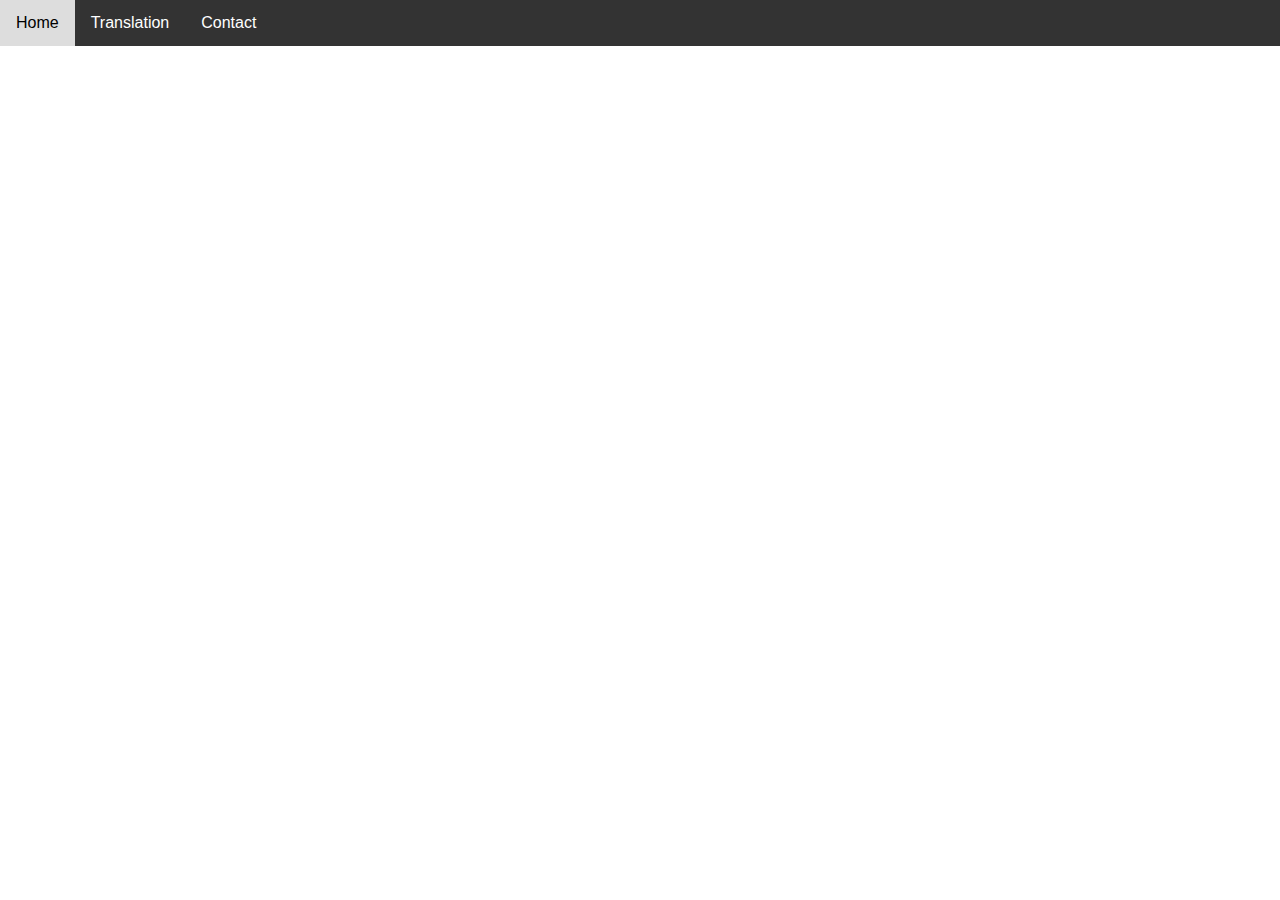
==== contacts.html @ 12cc0fe1 "Branch 1.0 commit" ====
<!DOCTYPE html>
<html lang="en">
<head>
    <meta charset="UTF-8">
    <meta name="viewport" content="width=device-width, initial-scale=1.0">
    <title>Tanya's Translation Services</title>
    <!-- Add your meta tags, stylesheets, and other head elements here -->
    <style>
        /* Add some basic styles for the navbar */
        body {
            font-family: Arial, sans-serif;
            margin: 0;
            padding: 0;
        }

        nav {
            background-color: #333;
            overflow: hidden;
        }

        nav a {
            float: left;
            display: block;
            color: white;
            text-align: center;
            padding: 14px 16px;
            text-decoration: none;
        }

        nav a:hover {
            background-color: #ddd;
            color: black;
        }
    </style>
</head>
<body>
    <!-- Your content goes here -->
    <nav>
        <a href="./index.html">Home</a>
        <a href="./translations.html">Translation</a>
        <a href="./contacts.html">Contact</a>
    </nav>
    <!-- Add your scripts, additional content, and other body elements here -->
</body>
</html>
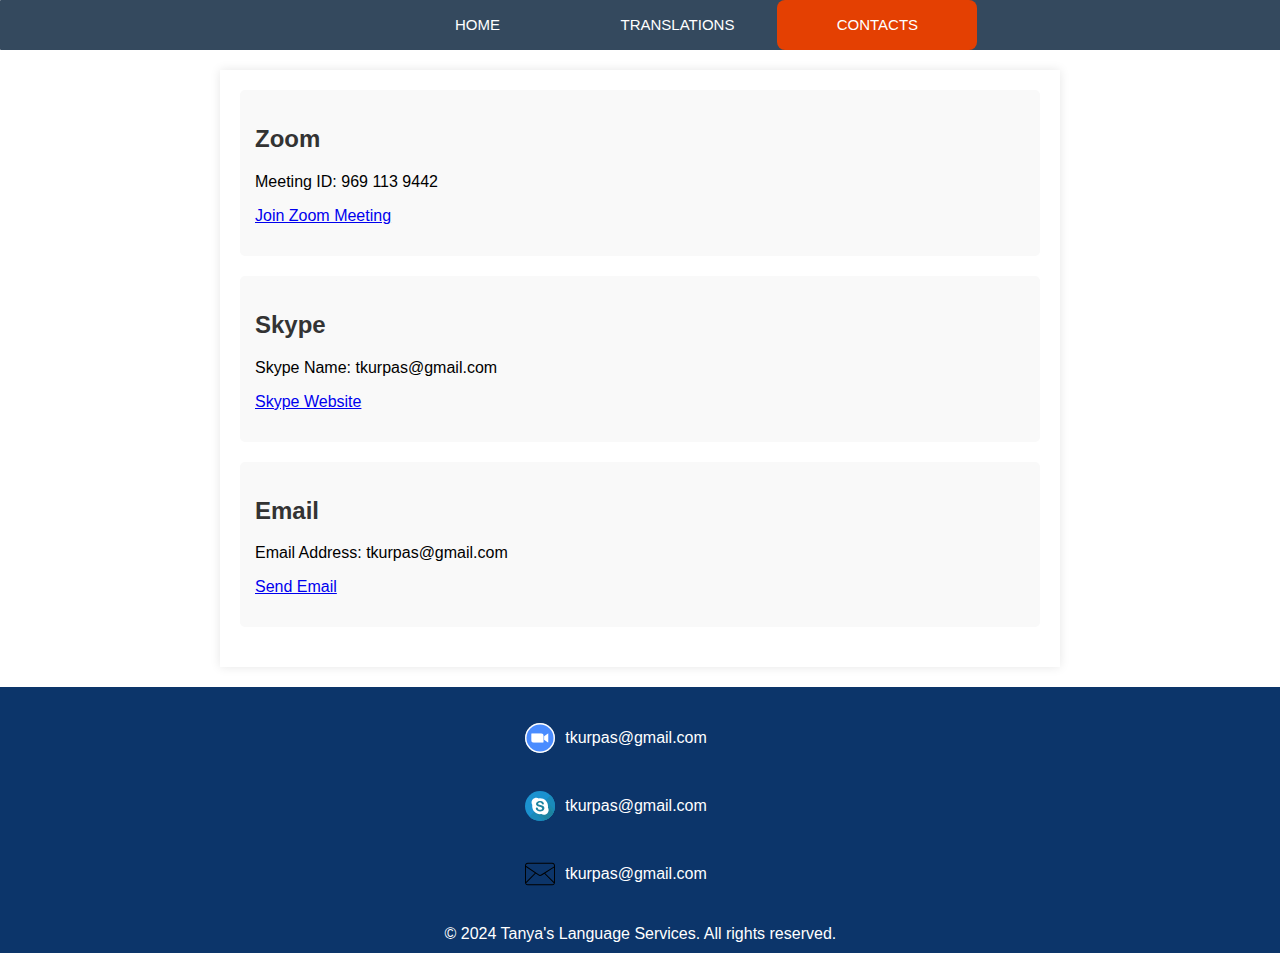
==== commit 611402ea: "commit to branch 1.3 - fixed navbar, added footer and contacts" ====
--- a/contacts.html
+++ b/contacts.html
@@ -3,43 +3,62 @@
 <head>
     <meta charset="UTF-8">
     <meta name="viewport" content="width=device-width, initial-scale=1.0">
-    <title>Tanya's Translation Services</title>
-    <!-- Add your meta tags, stylesheets, and other head elements here -->
-    <style>
-        /* Add some basic styles for the navbar */
-        body {
-            font-family: Arial, sans-serif;
-            margin: 0;
-            padding: 0;
-        }
-
-        nav {
-            background-color: #333;
-            overflow: hidden;
-        }
-
-        nav a {
-            float: left;
-            display: block;
-            color: white;
-            text-align: center;
-            padding: 14px 16px;
-            text-decoration: none;
-        }
-
-        nav a:hover {
-            background-color: #ddd;
-            color: black;
-        }
-    </style>
+    <title>Contacts</title>
+    <link rel="stylesheet" href="styles.css">
 </head>
 <body>
-    <!-- Your content goes here -->
+    
     <nav>
-        <a href="./index.html">Home</a>
-        <a href="./translations.html">Translation</a>
-        <a href="./contacts.html">Contact</a>
+        <div id="nav-items">
+            <a href="./index.html">Home</a>
+            <a href="./translations.html">Translations</a>
+            <a href="./contacts.html">Contacts</a>
+            <div class="animation start-contacts"></div>
+        </div>
     </nav>
-    <!-- Add your scripts, additional content, and other body elements here -->
+
+    <main>
+        <div class="contact">
+            <h2 class="c-plat">Zoom</h2>
+            <p>Meeting ID: 969 113 9442</p>
+            <p><a href="https://zoom.us/" target="_blank">Join Zoom Meeting</a></p>
+        </div>
+
+        <div class="contact">
+            <h2 class="c-plat">Skype</h2>
+            <p>Skype Name: tkurpas@gmail.com</p>
+            <p><a href="https://www.skype.com/" target="_blank">Skype Website</a></p>
+        </div>
+
+        <div class="contact">
+            <h2 class="c-plat">Email</h2>
+            <p>Email Address: tkurpas@gmail.com</p>
+            <p><a href="mailto:tkurpas@gmail.com">Send Email</a></p>
+        </div>
+    </main>
+
+<footer>
+    <ul>
+        <li class="footer-contact-item">
+            <img src="zoom.svg" id="zoom-svg" class="contacts-img">
+            <p class="footer-contacts-p">
+                tkurpas@gmail.com
+            </p>
+        </li>
+        <li class="footer-contact-item">
+            <img src="skype.svg" id="skype-svg" class="contacts-img">
+            <p class="footer-contacts-p">
+                tkurpas@gmail.com
+            </p>
+        </li>
+        <li class="footer-contact-item">
+            <img src="email.svg" id="email-svg" class="contacts-img">
+            <p class="footer-contacts-p">
+                tkurpas@gmail.com
+            </p>
+        </li>
+    </ul>
+    &copy; 2024 Tanya's Language Services. All rights reserved.
+</footer>
 </body>
 </html>
--- a/styles.css
+++ b/styles.css
@@ -0,0 +1,463 @@
+body {
+  font-family: Arial, sans-serif;
+  margin: 0;
+  padding: 0;
+}
+/*********************************************/
+nav {
+	/* margin: 27px auto 0; */
+	position: relative;
+	width: 1348px;
+	height: 50px;
+	background-color: #34495e;
+	border-radius: 1px;
+	font-size: 0;
+}
+nav a {
+	line-height: 50px;
+	height: 100%;
+	font-size: 15px;
+	display: inline-block;
+	position: relative;
+	z-index: 1;
+	text-decoration: none;
+	text-transform: uppercase;
+	text-align: center;
+	color: white;
+	cursor: pointer;
+}
+
+#nav-items {
+  position: absolute;
+  left: 28%;
+}
+
+nav .animation {
+	position: absolute;
+	height: 100%;
+	top: 0;
+	z-index: 0;
+	transition: all .5s ease 0s;
+	border-radius: 8px;
+}
+a:nth-child(1) {
+	width: 200px;
+}
+a:nth-child(2) {
+	width: 200px;
+}
+a:nth-child(3) {
+	width: 200px;
+}
+
+nav .start-home, a:nth-child(1):hover~.animation {
+	width: 200px;
+	left: 0;
+	background-color: #f9b234;
+}
+nav .start-translations, a:nth-child(2):hover~.animation {
+	width: 200px;
+	left: 200px;
+	background-color: #3ecd5e;
+}
+nav .start-contacts, a:nth-child(3):hover~.animation {
+	width: 200px;
+	left: 400px;
+	background-color: #e44002;
+}
+/* nav .start-portefolio, a:nth-child(4):hover~.animation {
+	width: 160px;
+	left: 310px;
+	background-color: #9b59b6;
+}
+nav .start-contact, a:nth-child(5):hover~.animation {
+	width: 120px;
+	left: 470px;
+	background-color: #e67e22;
+} */
+
+
+/* nav {
+  background-color: #0c356a;
+  overflow: hidden;
+  display: flex;
+  align-items: center;
+}
+
+nav a {
+  font-family: "Montserrat", sans-serif;
+  font-weight: 600;
+  float: left;
+  display: block;
+  color: #fff0ce;
+  text-align: center;
+  padding: 14px 16px;
+  text-decoration: none;
+  margin-left: 270px;
+}
+
+nav a:hover {
+  background-color: #ddd;
+  color: black;
+} */
+/*----------------------------------------------------*/
+#index-img {
+  width: 1348px;
+  height: 705px;
+  filter: brightness(70%) saturate(70%);
+}
+
+#index-title {
+  font-family: "Indie Flower", cursive;
+  font-size: 3.5em;
+  position: absolute;
+  color: white;
+  top: 35%;
+  left: 30%;
+}
+
+.index-intro {
+  font-size: 1.3em;
+  color: #333;
+  max-width: 500px;
+  margin-left: 50px;
+  padding: 50px;
+}
+
+#tut-p {
+  width: 330px;
+  font-size: 1.2em;
+  left: 230px;
+  bottom: 60px;
+  position: relative;
+}
+
+.heading, .tran-heading {
+  font-family: "Indie Flower", cursive;
+  font-size: 30px;
+  border-bottom: #333;
+  border-width: 2px;
+}
+
+.tran-heading {
+  position: relative;
+  margin-left: 290px;
+}
+
+.heading::after {
+  content: "";
+  display: block;
+  width: 100%;
+  height: 3px; 
+  background-color: #000; 
+  position: absolute;
+  bottom: 7px;
+  left: 0;
+}
+
+#tut-desc {
+  position: absolute;
+  top: 20%;
+  left: 20%;
+}
+
+#tut-img {
+  width: 350px;
+  height: auto;
+  position: relative;
+  left: 68%;
+}
+
+#philo-p {
+  font-size: 1.2em;
+  max-width: 330px;
+  position: absolute;
+  left: 40%;
+  top: 150%;
+}
+
+#philo-img {
+  width: 350px;
+  height: auto;
+  position: relative;
+  left: 68%;
+  bottom: 70px;
+}
+
+/*----------------------------------------------------------*/
+.ag-courses_box {
+  display: -webkit-box;
+  display: -ms-flexbox;
+  display: flex;
+  -webkit-box-align: start;
+  -ms-flex-align: start;
+  align-items: flex-start;
+  -ms-flex-wrap: wrap;
+  flex-wrap: wrap;
+
+  padding: 50px 0;
+}
+.ag-courses_item {
+  -ms-flex-preferred-size: calc(33.33333% - 30px);
+  flex-basis: calc(33.33333% - 30px);
+
+  margin: 30px 15px 30px;
+
+  overflow: hidden;
+
+  border-radius: 28px;
+}
+.ag-courses-item_link {
+  display: block;
+  padding: 30px 20px;
+  background-color: #121212;
+
+  overflow: hidden;
+
+  position: relative;
+}
+.ag-courses-item_link:hover,
+.ag-courses-item_link:hover .ag-courses-item_date {
+  text-decoration: none;
+  color: #fff;
+}
+.ag-courses-item_link:hover .ag-courses-item_bg {
+  -webkit-transform: scale(10);
+  -ms-transform: scale(10);
+  transform: scale(10);
+}
+.ag-courses-item_title {
+  min-height: 87px;
+  margin: 0 0 25px;
+
+  overflow: hidden;
+
+  font-weight: bold;
+  font-size: 30px;
+  color: #fff;
+
+  z-index: 2;
+  position: relative;
+}
+.ag-courses-item_date-box {
+  font-size: 18px;
+  color: #fff;
+
+  z-index: 2;
+  position: relative;
+}
+.ag-courses-item_date {
+  font-weight: bold;
+  color: #f9b234;
+
+  -webkit-transition: color 0.5s ease;
+  -o-transition: color 0.5s ease;
+  transition: color 0.5s ease;
+}
+.ag-courses-item_bg {
+  height: 128px;
+  width: 128px;
+  background-color: #f9b234;
+
+  z-index: 1;
+  position: absolute;
+  top: -75px;
+  right: -75px;
+
+  border-radius: 50%;
+
+  -webkit-transition: all 0.5s ease;
+  -o-transition: all 0.5s ease;
+  transition: all 0.5s ease;
+}
+.ag-courses_item:nth-child(2n) .ag-courses-item_bg {
+  background-color: #3ecd5e;
+}
+.ag-courses_item:nth-child(3n) .ag-courses-item_bg {
+  background-color: #e44002;
+}
+.ag-courses_item:nth-child(4n) .ag-courses-item_bg {
+  background-color: #952aff;
+}
+.ag-courses_item:nth-child(5n) .ag-courses-item_bg {
+  background-color: #cd3e94;
+}
+.ag-courses_item:nth-child(6n) .ag-courses-item_bg {
+  background-color: #4c49ea;
+}
+/*------------------------------footer----------------------------------------------*/
+footer {
+  background-color: #0c356a;
+  color: white;
+  text-align: center;
+  padding: 10px;
+  bottom: 0;
+  width: 98.5%;
+  overflow: hidden;
+}
+
+.contacts-img {
+  width: 30px;
+  height: 30px;
+}
+
+.footer-contact-item {
+  display: flex;
+  left: 38%;
+  position: relative;
+  margin-top: 10px;
+}
+
+.footer-contacts-p {
+  position: relative;
+  bottom: 20%;
+  margin-left: 10px;
+}
+
+/*------------------------------Translation page----------------------------------------------*/
+#translate-img {
+    width: 1349px;
+    height: 705px;
+    filter: brightness(70%) saturate(70%);
+}
+
+@import url('https://pro.fontawesome.com/releases/v6.0.0-beta1/css/all.css');
+@import url('https://fonts.googleapis.com/css2?family=Roboto:wght@400;700&display=swap');
+
+
+ul{
+  width: min(100%, 60rem);
+  overflow: hidden;
+  margin-inline: auto;
+  padding-inline: clamp(1rem, 5vw, 4rem);
+  list-style: none;
+  perspective: 1000px;
+  display: grid;
+  row-gap: 0.5rem;
+}
+ul li.card{
+  position: relative;
+  padding-block: 1.5rem;
+  padding-inline: 2rem;
+  background-color: var(--bg-color);
+  background-image: linear-gradient(to right, rgb(0 0 0 / .15), transparent);
+  transform-style: preserve-3d;
+  color: var(--color);
+  
+  display: grid;
+  grid-template: 'icon' 'title' 'content';
+  row-gap: 0.5rem;
+  column-gap: 2rem;
+}
+ul li.card::before, ul li.card::after {
+  --side-rotate: 60deg;
+  content: "";
+  position: absolute;
+  top: 0;
+  height: 100%;
+  width: 100%;
+  transform-origin: calc(50% - (50% * var(--ry))) 50%  ;
+  transform: rotateY(calc(var(--side-rotate) * var(--ry)));
+  background-color: inherit;
+  background-image: linear-gradient(calc(90deg * var(--ry)), rgb(0 0 0 / .25), rgb(0 0 0 / .5));  
+}
+ul li.card::before {--ry: -1; right: 100% }
+ul li.card::after {--ry: 1; left: 100% }
+
+ul li.card .icon {
+  grid-area: icon;
+  display: grid;
+  place-items: center;
+}
+ul li.card .icon i {
+  font-size: 2rem;
+}
+ul li.card .title{
+  grid-area: title;
+  font-size: 1.25rem;
+  font-weight: 700;
+  text-align: center;
+}
+ul li.card .content{
+  grid-area: content;
+}
+
+@media (min-width: 30rem){
+  ul li.card {
+    grid-template: 'icon title' 'icon content';
+    text-align: left;
+  }
+  ul li.card .title { text-align: left }
+}
+
+#trans-title {
+    font-family: "Indie Flower", cursive;
+    font-size: 3em;
+    position: absolute;
+    color: white;
+    top: 40%;
+    left: 30%;
+}
+
+#skill-tower-heading {
+  position: relative;
+  font-family: "Indie Flower", cursive;
+  font-size: 30px;
+  color: #fff;
+  margin-left: 475px;
+  padding-bottom: 20px;
+}
+
+#skill-tower {
+  background-color: #121212;
+  padding-top: 30px;
+  padding-bottom: 30px;
+}
+
+.case-study-heading {
+  position: relative;
+  margin-left: 500px;
+}
+
+.case-study-text {
+  width: 900px;
+  margin-left: 250px;
+  font-family: Roboto;
+  font-size: 2em;
+}
+
+.case-study {
+  margin-top: 50px;
+}
+
+.case-study-text::first-letter {
+  font-size: 1.5em;
+  font-weight: bold;
+  color: #ff0000; 
+  font-family: "Indie Flower", cursive;
+}
+
+#case-2-text {
+  padding-bottom: 100px;
+}
+
+/************************* contact page only *************************/
+main {
+  max-width: 800px;
+  margin: 20px auto;
+  padding: 20px;
+  background-color: white;
+  box-shadow: 0 0 10px rgba(0, 0, 0, 0.1);
+}
+
+.contact {
+  margin-bottom: 20px;
+  padding: 15px;
+  background-color: #f9f9f9;
+  border-radius: 5px;
+}
+
+.c-plat {
+  color: #333;
+}
+
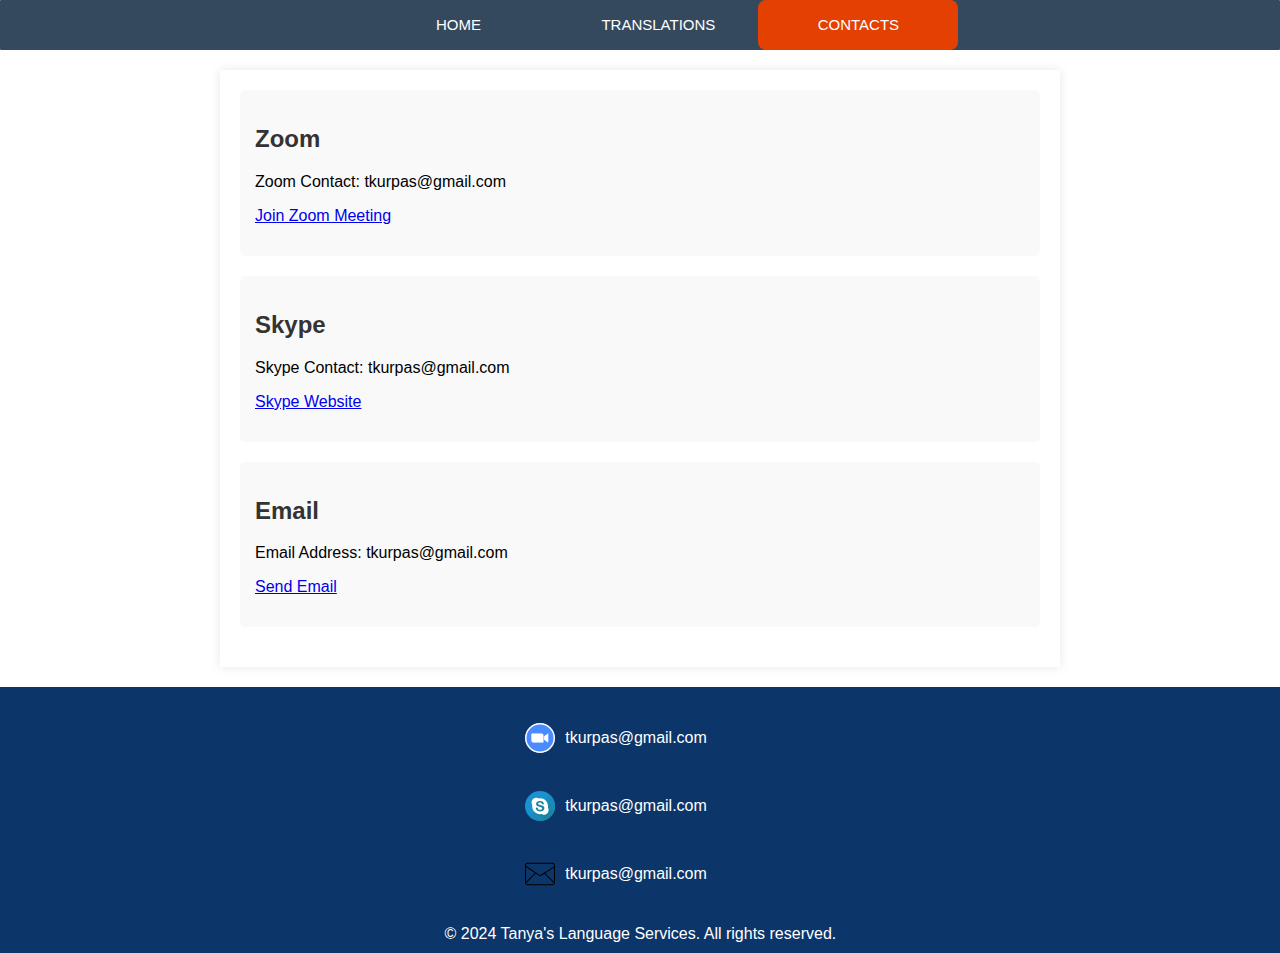
==== commit 08c70991: "bracnh 1.5" ====
--- a/contacts.html
+++ b/contacts.html
@@ -20,13 +20,13 @@
     <main>
         <div class="contact">
             <h2 class="c-plat">Zoom</h2>
-            <p>Meeting ID: 969 113 9442</p>
+            <p>Zoom Contact: tkurpas@gmail.com</p>
             <p><a href="https://zoom.us/" target="_blank">Join Zoom Meeting</a></p>
         </div>
 
         <div class="contact">
             <h2 class="c-plat">Skype</h2>
-            <p>Skype Name: tkurpas@gmail.com</p>
+            <p>Skype Contact: tkurpas@gmail.com</p>
             <p><a href="https://www.skype.com/" target="_blank">Skype Website</a></p>
         </div>
 
--- a/styles.css
+++ b/styles.css
@@ -7,7 +7,7 @@
 nav {
 	/* margin: 27px auto 0; */
 	position: relative;
-	width: 1348px;
+	width: 100%;
 	height: 50px;
 	background-color: #34495e;
 	border-radius: 1px;
@@ -102,8 +102,8 @@
 } */
 /*----------------------------------------------------*/
 #index-img {
-  width: 1348px;
-  height: 705px;
+  width: 100%;
+  height: auto;
   filter: brightness(70%) saturate(70%);
 }
 
@@ -141,7 +141,6 @@
 
 .tran-heading {
   position: relative;
-  margin-left: 290px;
 }
 
 .heading::after {
@@ -316,8 +315,8 @@
 
 /*------------------------------Translation page----------------------------------------------*/
 #translate-img {
-    width: 1349px;
-    height: 705px;
+    width: 100%;
+    height: auto;
     filter: brightness(70%) saturate(70%);
 }
 
@@ -414,14 +413,19 @@
   padding-bottom: 30px;
 }
 
+.translations-block {
+  display: flex;
+  align-items: center;
+  justify-content: center;
+  flex-direction: column;
+}
+
 .case-study-heading {
   position: relative;
-  margin-left: 500px;
 }
 
 .case-study-text {
   width: 900px;
-  margin-left: 250px;
   font-family: Roboto;
   font-size: 2em;
 }
